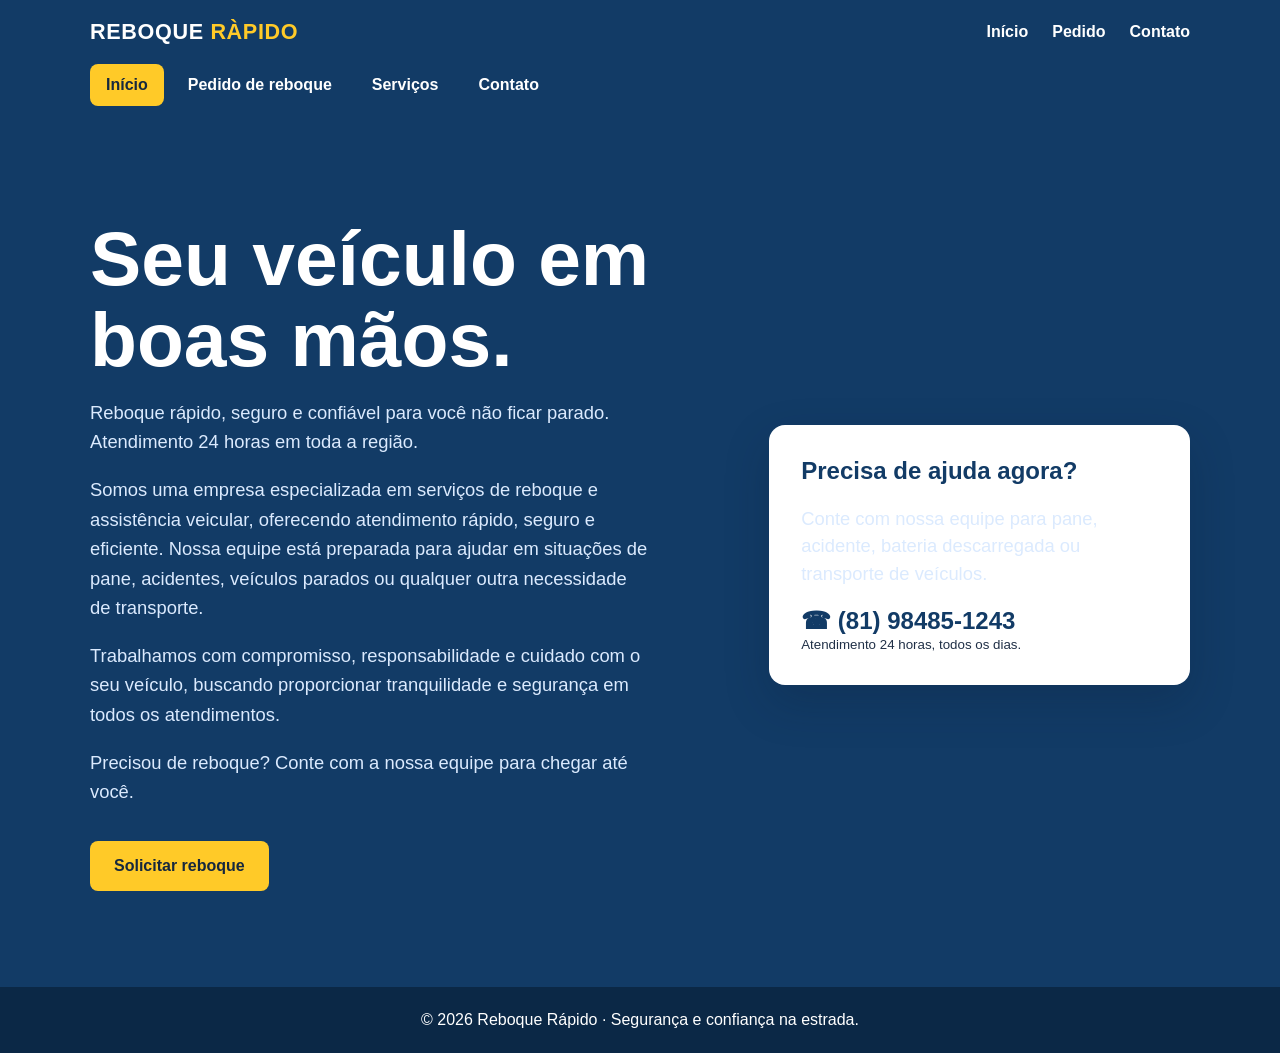
==== site/index.html @ a9a4203c "Add files via upload" ====
<!DOCTYPE html>
<html lang="pt-BR">
<head>
	<meta charset="UTF-8">
	<meta name="viewport" content="width=device-width, initial-scale=1.0">
	<meta name="description" content="Reboque rápido e seguro 24 horas.">
	<title>Reboque Rápido | Assistência 24 horas</title>
	<style>
		:root { --blue: #123b66; --yellow: #ffca28; --light: #f5f8fc; --text: #203047; }
		* { box-sizing: border-box; }
		html { scroll-behavior: smooth; }
		body { margin: 0; font-family: Arial, sans-serif; color: var(--text); background: var(--light); }
		header { background: var(--blue); color: white; }
		nav { width: min(1100px, 92%); margin: auto; display: flex; align-items: center; justify-content: space-between; padding: 1.2rem 0; }
		.logo { font-size: 1.35rem; font-weight: 800; letter-spacing: .03em; }
		.logo span { color: var(--yellow); }
		nav a { color: white; text-decoration: none; margin-left: 1.5rem; font-weight: bold; }
		.tabs { width: min(1100px, 92%); margin: auto; display: flex; gap: .5rem; flex-wrap: wrap; padding-bottom: 1rem; }
		.tab { border: 0; padding: .75rem 1rem; border-radius: 8px; background: transparent; color: white; font: inherit; font-weight: bold; cursor: pointer; }
		.tab:hover, .tab.active { background: var(--yellow); color: #16283e; }
		.hero { width: min(1100px, 92%); margin: auto; display: grid; grid-template-columns: 1.2fr .8fr; gap: 3rem; align-items: center; padding: 6rem 0; }
		.hero h1 { margin: 0 0 1rem; font-size: clamp(2.5rem, 6vw, 4.8rem); line-height: 1.05; }
		.hero p { font-size: 1.15rem; line-height: 1.6; max-width: 560px; color: #dbeafe; }
		.button { display: inline-block; margin-top: 1rem; padding: 1rem 1.5rem; border-radius: 8px; background: var(--yellow); color: #16283e; font-weight: bold; text-decoration: none; }
		.card { padding: 2rem; border-radius: 16px; background: white; color: var(--text); box-shadow: 0 18px 45px #071d3338; }
		.card h2 { margin-top: 0; color: var(--blue); }
		.card p { line-height: 1.5; }
		.phone { display: block; margin-top: 1.2rem; color: var(--blue); font-size: 1.5rem; font-weight: bold; text-decoration: none; }
		section { width: min(1100px, 92%); margin: auto; padding: 4rem 0; text-align: center; }
		section h2 { color: var(--blue); font-size: 2rem; }
		.services { display: grid; grid-template-columns: repeat(3, 1fr); gap: 1.2rem; margin-top: 2rem; }
		.service { padding: 1.5rem; border-radius: 12px; background: white; box-shadow: 0 8px 25px #1e3a8a12; }
		.service strong { display: block; margin-bottom: .6rem; color: var(--blue); font-size: 1.1rem; }
		.tab-panel { display: none; }
		.tab-panel.active { display: block; }
		.form-card { max-width: 700px; margin: auto; padding: 2rem; border-radius: 16px; background: white; box-shadow: 0 8px 25px #1e3a8a12; text-align: left; }
		.form-card h2 { margin-top: 0; }
		.form-grid { display: grid; grid-template-columns: 1fr 1fr; gap: 1rem; }
		.form-group { display: flex; flex-direction: column; gap: .4rem; margin-bottom: 1rem; }
		.form-group.full { grid-column: 1 / -1; }
		.form-group input, .form-group select, .form-group textarea { width: 100%; padding: .8rem; border: 1px solid #cbd5e1; border-radius: 7px; font: inherit; }
		.form-group textarea { min-height: 100px; resize: vertical; }
		.submit { border: 0; cursor: pointer; font-size: 1rem; }
		.contact-info { line-height: 1.8; }
		footer { padding: 1.5rem; text-align: center; color: white; background: #0b2846; }
		@media (max-width: 700px) { nav a { display: none; } .hero { grid-template-columns: 1fr; padding: 4rem 0; } .services { grid-template-columns: 1fr; } .form-grid { grid-template-columns: 1fr; } .form-group.full { grid-column: auto; } }
	</style>
</head>
<body>
	<header>
		<nav>
			<div class="logo">REBOQUE <span>RÀPIDO</span></div>
			<div><a href="#inicio">Início</a><a href="#pedido">Pedido</a><a href="#contato">Contato</a></div>
		</nav>
		<div class="tabs" role="tablist" aria-label="Navegação principal">
			<button class="tab active" role="tab" aria-selected="true" data-tab="inicio">Início</button>
			<button class="tab" role="tab" aria-selected="false" data-tab="pedido">Pedido de reboque</button>
			<button class="tab" role="tab" aria-selected="false" data-tab="servicos">Serviços</button>
			<button class="tab" role="tab" aria-selected="false" data-tab="contato">Contato</button>
		</div>
		<div class="hero">
			<div id="inicio">
				<h1>Seu veículo em boas mãos.</h1>
				<p>Reboque rápido, seguro e confiável para você não ficar parado. Atendimento 24 horas em toda a região.</p>
				<p>Somos uma empresa especializada em serviços de reboque e assistência veicular, oferecendo atendimento rápido, seguro e eficiente. Nossa equipe está preparada para ajudar em situações de pane, acidentes, veículos parados ou qualquer outra necessidade de transporte.</p>
				<p>Trabalhamos com compromisso, responsabilidade e cuidado com o seu veículo, buscando proporcionar tranquilidade e segurança em todos os atendimentos.</p>
				<p>Precisou de reboque? Conte com a nossa equipe para chegar até você.</p>
				<a class="button" href="tel:+5581984851243">Solicitar reboque</a>
			</div>
			<div class="card" id="contato">
				<h2>Precisa de ajuda agora?</h2>
				<p>Conte com nossa equipe para pane, acidente, bateria descarregada ou transporte de veículos.</p>
				<a class="phone" href="tel:+5581984851243">☎ (81) 98485-1243</a>
				<small>Atendimento 24 horas, todos os dias.</small>
			</div>
		</div>
	</header>
	<main>
		<section class="tab-panel" id="pedido">
			<div class="form-card">
				<h2>Solicite seu reboque</h2>
				<form onsubmit="event.preventDefault(); alert('Pedido enviado! Entraremos em contato em breve.');">
					<div class="form-grid">
						<label class="form-group">Nome<input type="text" required placeholder="Seu nome"></label>
						<label class="form-group">Telefone<input type="tel" required placeholder="(81) 99999-9999"></label>
						<label class="form-group">Tipo de atendimento<select required><option value="">Selecione</option><option>Pane mecânica</option><option>Acidente</option><option>Bateria descarregada</option><option>Transporte de veículo</option></select></label>
						<label class="form-group">Localização<input type="text" required placeholder="Endereço ou ponto de referência"></label>
						<label class="form-group full">Observações<textarea placeholder="Como podemos ajudar?"></textarea></label>
					</div>
					<button class="button submit" type="submit">Enviar pedido</button>
				</form>
			</div>
		</section>
		<section class="tab-panel" id="servicos">
			<h2>Por que escolher a Reboque Rápido?</h2>
			<div class="services">
				<div class="service"><strong>⚡ Atendimento rápido</strong>Chegamos até você com agilidade.</div>
				<div class="service"><strong>🛡️ Transporte seguro</strong>Equipamentos adequados e profissionais treinados.</div>
				<div class="service"><strong>🕐 24 horas</strong>Suporte quando você mais precisar.</div>
			</div>
		</section>
		<section class="tab-panel" id="contato">
			<div class="form-card contact-info">
				<h2>Entre em contato</h2>
				<p>Estamos disponíveis 24 horas por dia, todos os dias.</p>
				<p><strong>Telefone:</strong> <a class="phone" href="tel:+5581984851243">(81) 98485-1243</a></p>
				<p><strong>E-mail:</strong> contato@reboquerapido.com.br</p>
			</div>
		</section>
	</main>
	<script>
		document.querySelectorAll('.tab').forEach(function (tab) {
			tab.addEventListener('click', function () {
				document.querySelectorAll('.tab, .tab-panel').forEach(function (item) { item.classList.remove('active'); });
				document.querySelectorAll('.tab').forEach(function (item) { item.setAttribute('aria-selected', 'false'); });
				tab.classList.add('active');
				tab.setAttribute('aria-selected', 'true');
				document.getElementById(tab.dataset.tab).classList.add('active');
			});
		});
	</script>
	<footer>© 2026 Reboque Rápido · Segurança e confiança na estrada.</footer>
</body>
</html>
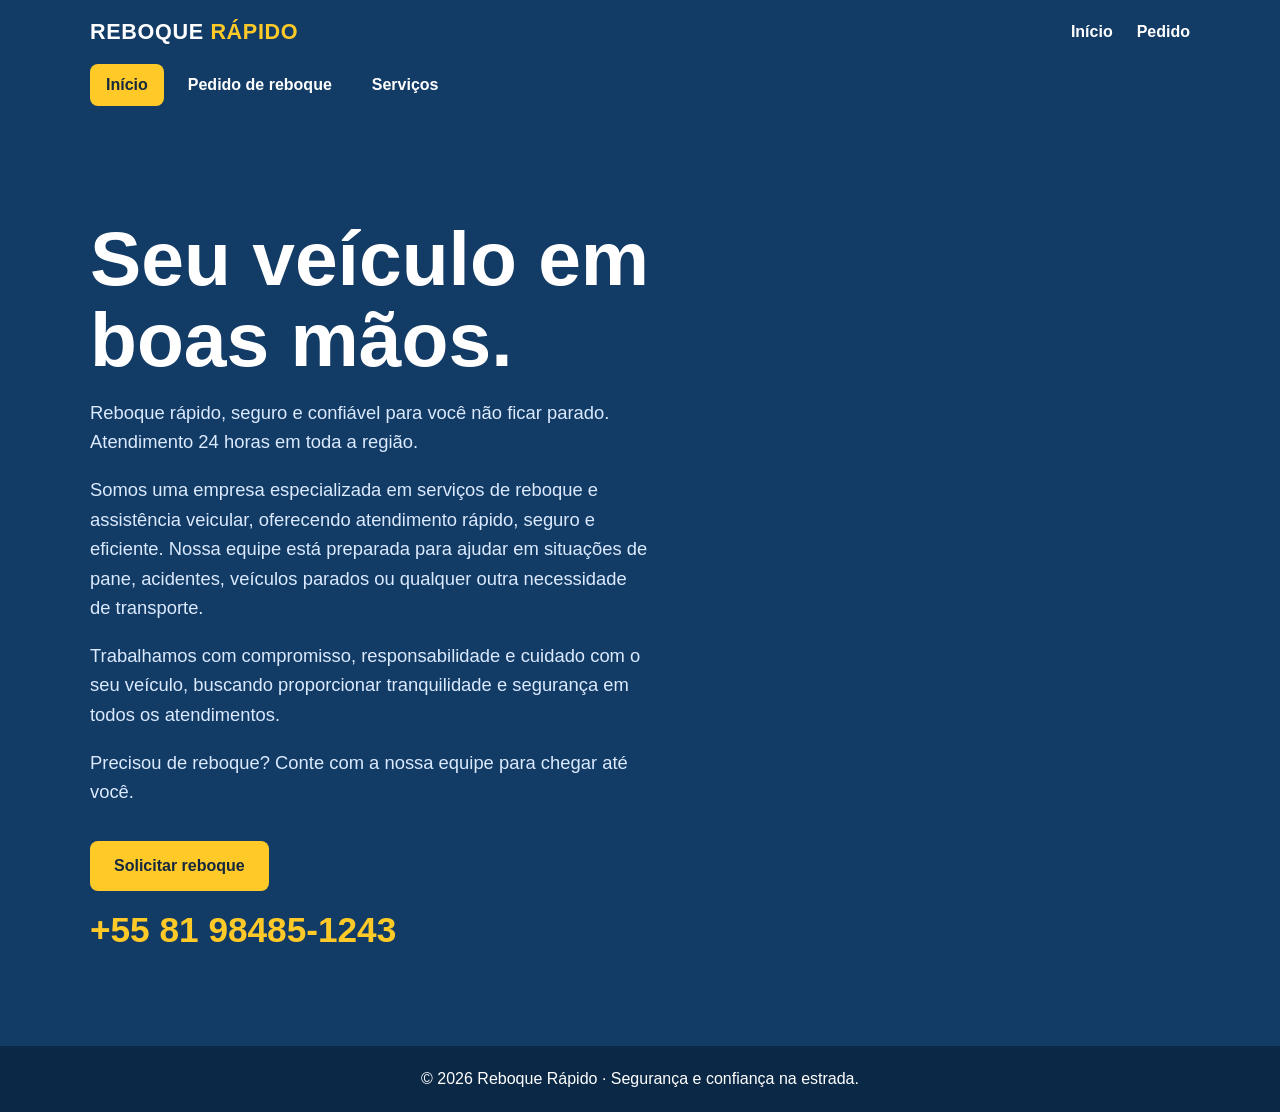
==== commit f498c3ee: "Refactor index.html with form enhancements and geolocation Updated the HTML structure and improved t" ====
--- a/site/index.html
+++ b/site/index.html
@@ -25,7 +25,7 @@
 		.card { padding: 2rem; border-radius: 16px; background: white; color: var(--text); box-shadow: 0 18px 45px #071d3338; }
 		.card h2 { margin-top: 0; color: var(--blue); }
 		.card p { line-height: 1.5; }
-		.phone { display: block; margin-top: 1.2rem; color: var(--blue); font-size: 1.5rem; font-weight: bold; text-decoration: none; }
+		.phone { display: block; margin-top: 1.2rem; color: var(--yellow); font-size: 2.2rem; font-weight: bold; text-decoration: none; }
 		section { width: min(1100px, 92%); margin: auto; padding: 4rem 0; text-align: center; }
 		section h2 { color: var(--blue); font-size: 2rem; }
 		.services { display: grid; grid-template-columns: repeat(3, 1fr); gap: 1.2rem; margin-top: 2rem; }
@@ -49,14 +49,13 @@
 <body>
 	<header>
 		<nav>
-			<div class="logo">REBOQUE <span>RÀPIDO</span></div>
-			<div><a href="#inicio">Início</a><a href="#pedido">Pedido</a><a href="#contato">Contato</a></div>
+			<div class="logo">REBOQUE <span>RÁPIDO</span></div>
+			<div><a href="#inicio">Início</a><a href="#pedido">Pedido</a></div>
 		</nav>
 		<div class="tabs" role="tablist" aria-label="Navegação principal">
 			<button class="tab active" role="tab" aria-selected="true" data-tab="inicio">Início</button>
 			<button class="tab" role="tab" aria-selected="false" data-tab="pedido">Pedido de reboque</button>
 			<button class="tab" role="tab" aria-selected="false" data-tab="servicos">Serviços</button>
-			<button class="tab" role="tab" aria-selected="false" data-tab="contato">Contato</button>
 		</div>
 		<div class="hero">
 			<div id="inicio">
@@ -65,13 +64,8 @@
 				<p>Somos uma empresa especializada em serviços de reboque e assistência veicular, oferecendo atendimento rápido, seguro e eficiente. Nossa equipe está preparada para ajudar em situações de pane, acidentes, veículos parados ou qualquer outra necessidade de transporte.</p>
 				<p>Trabalhamos com compromisso, responsabilidade e cuidado com o seu veículo, buscando proporcionar tranquilidade e segurança em todos os atendimentos.</p>
 				<p>Precisou de reboque? Conte com a nossa equipe para chegar até você.</p>
-				<a class="button" href="tel:+5581984851243">Solicitar reboque</a>
-			</div>
-			<div class="card" id="contato">
-				<h2>Precisa de ajuda agora?</h2>
-				<p>Conte com nossa equipe para pane, acidente, bateria descarregada ou transporte de veículos.</p>
-				<a class="phone" href="tel:+5581984851243">☎ (81) 98485-1243</a>
-				<small>Atendimento 24 horas, todos os dias.</small>
+				<a class="button" href="#pedido" onclick="document.querySelector('[data-tab=&quot;pedido&quot;]').click();">Solicitar reboque</a>
+				<a class="phone" href="tel:+5581984851243">+55 81 98485-1243</a>
 			</div>
 		</div>
 	</header>
@@ -79,12 +73,15 @@
 		<section class="tab-panel" id="pedido">
 			<div class="form-card">
 				<h2>Solicite seu reboque</h2>
-				<form onsubmit="event.preventDefault(); alert('Pedido enviado! Entraremos em contato em breve.');">
+				<form onsubmit="event.preventDefault(); var dados = new FormData(this); var assunto = encodeURIComponent('Novo pedido de reboque - ' + dados.get('Nome')); var corpo = encodeURIComponent('Nome: ' + dados.get('Nome') + '\nTelefone: ' + dados.get('Telefone') + '\nTipo de atendimento: ' + dados.get('Tipo de atendimento') + '\nLocalização: ' + dados.get('Localização') + '\nObservações: ' + (dados.get('Observações') || 'Não informado')); window.location.href = 'mailto:brodgemmvj@gmail.com?subject=' + assunto + '&body=' + corpo;">
 					<div class="form-grid">
 						<label class="form-group">Nome<input type="text" required placeholder="Seu nome"></label>
 						<label class="form-group">Telefone<input type="tel" required placeholder="(81) 99999-9999"></label>
 						<label class="form-group">Tipo de atendimento<select required><option value="">Selecione</option><option>Pane mecânica</option><option>Acidente</option><option>Bateria descarregada</option><option>Transporte de veículo</option></select></label>
-						<label class="form-group">Localização<input type="text" required placeholder="Endereço ou ponto de referência"></label>
+						<label class="form-group">Localização
+							<input id="localizacao" type="text" required placeholder="Clique para informar sua localização" readonly>
+							<button class="button location-button" type="button" id="usar-localizacao">Usar minha localização no Google Maps</button>
+						</label>
 						<label class="form-group full">Observações<textarea placeholder="Como podemos ajudar?"></textarea></label>
 					</div>
 					<button class="button submit" type="submit">Enviar pedido</button>
@@ -98,14 +95,7 @@
 				<div class="service"><strong>🛡️ Transporte seguro</strong>Equipamentos adequados e profissionais treinados.</div>
 				<div class="service"><strong>🕐 24 horas</strong>Suporte quando você mais precisar.</div>
 			</div>
-		</section>
-		<section class="tab-panel" id="contato">
-			<div class="form-card contact-info">
-				<h2>Entre em contato</h2>
-				<p>Estamos disponíveis 24 horas por dia, todos os dias.</p>
-				<p><strong>Telefone:</strong> <a class="phone" href="tel:+5581984851243">(81) 98485-1243</a></p>
-				<p><strong>E-mail:</strong> contato@reboquerapido.com.br</p>
-			</div>
+			<a class="button" href="#pedido" onclick="document.querySelector('[data-tab=\"pedido\"]').click();">Solicitar reboque</a>
 		</section>
 	</main>
 	<script>
@@ -118,6 +108,22 @@
 				document.getElementById(tab.dataset.tab).classList.add('active');
 			});
 		});
+
+		document.getElementById('usar-localizacao').addEventListener('click', function () {
+			var campo = document.getElementById('localizacao');
+			if (!navigator.geolocation) {
+				alert('Seu navegador não oferece suporte à localização.');
+				return;
+			}
+			navigator.geolocation.getCurrentPosition(function (posicao) {
+				var latitude = posicao.coords.latitude;
+				var longitude = posicao.coords.longitude;
+				campo.value = latitude + ', ' + longitude;
+				window.open('https://www.google.com/maps/search/?api=1&query=' + latitude + ',' + longitude, '_blank', 'noopener');
+			}, function () {
+				alert('Não foi possível obter sua localização. Permita o acesso à localização e tente novamente.');
+			}, { enableHighAccuracy: true, timeout: 10000 });
+		});
 	</script>
 	<footer>© 2026 Reboque Rápido · Segurança e confiança na estrada.</footer>
 </body>
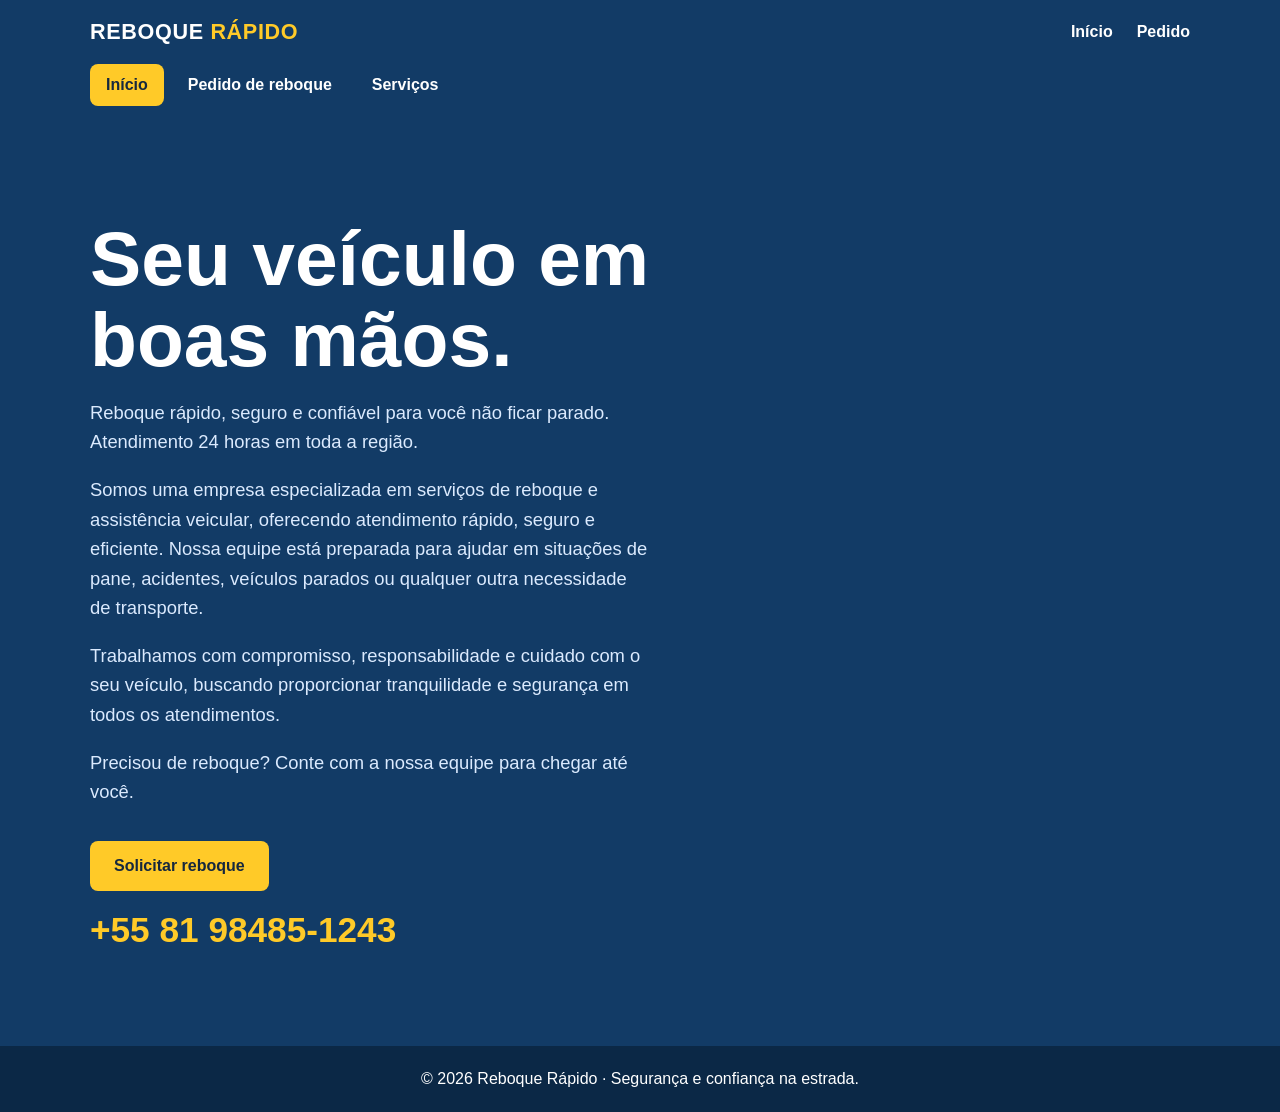
==== commit 6709b687: "Add files via upload" ====
--- a/site/index.html
+++ b/site/index.html
@@ -10,6 +10,8 @@
 		* { box-sizing: border-box; }
 		html { scroll-behavior: smooth; }
 		body { margin: 0; font-family: Arial, sans-serif; color: var(--text); background: var(--light); }
+		body { animation: pageFadeIn .5s ease both; }
+		@keyframes pageFadeIn { from { opacity: 0; } to { opacity: 1; } }
 		header { background: var(--blue); color: white; }
 		nav { width: min(1100px, 92%); margin: auto; display: flex; align-items: center; justify-content: space-between; padding: 1.2rem 0; }
 		.logo { font-size: 1.35rem; font-weight: 800; letter-spacing: .03em; }
@@ -31,8 +33,19 @@
 		.services { display: grid; grid-template-columns: repeat(3, 1fr); gap: 1.2rem; margin-top: 2rem; }
 		.service { padding: 1.5rem; border-radius: 12px; background: white; box-shadow: 0 8px 25px #1e3a8a12; }
 		.service strong { display: block; margin-bottom: .6rem; color: var(--blue); font-size: 1.1rem; }
-		.tab-panel { display: none; }
-		.tab-panel.active { display: block; }
+		.services-image { display: block; width: 100%; max-width: 900px; height: auto; margin: 1.5rem auto 0; border-radius: 16px; box-shadow: 0 8px 25px #1e3a8a22; }
+		.services-gallery { display: grid; grid-template-columns: repeat(3, 1fr); gap: 1rem; max-width: 900px; margin: 1.5rem auto 0; }
+		.services-gallery .services-image { width: 100%; height: 210px; margin: 0; object-fit: cover; transition: transform .2s ease, box-shadow .2s ease; }
+		.services-gallery .services-image:hover { transform: translateY(-4px); box-shadow: 0 12px 28px #1e3a8a35; }
+		.services-gallery .services-image { cursor: zoom-in; }
+		.image-modal { width: min(92vw, 1100px); max-width: none; padding: 1rem; border: 0; border-radius: 12px; background: #fff; box-shadow: 0 18px 60px #071d3399; }
+		.image-modal::backdrop { background: #071d33cc; }
+		.image-modal img { display: block; width: 100%; max-height: 80vh; object-fit: contain; }
+		.image-modal-close { display: block; margin-left: auto; border: 0; padding: .25rem .65rem; background: transparent; color: var(--blue); font-size: 1.8rem; line-height: 1; cursor: pointer; }
+		.tab-panel { display: none; opacity: 1; transition: opacity .2s ease; }
+		.tab-panel.active { display: block; animation: panelReveal .35s ease both; }
+		.tab-panel.active.visible { opacity: 1; }
+		@keyframes panelReveal { from { opacity: 0; transform: translateY(12px); } to { opacity: 1; transform: translateY(0); } }
 		.form-card { max-width: 700px; margin: auto; padding: 2rem; border-radius: 16px; background: white; box-shadow: 0 8px 25px #1e3a8a12; text-align: left; }
 		.form-card h2 { margin-top: 0; }
 		.form-grid { display: grid; grid-template-columns: 1fr 1fr; gap: 1rem; }
@@ -43,14 +56,14 @@
 		.submit { border: 0; cursor: pointer; font-size: 1rem; }
 		.contact-info { line-height: 1.8; }
 		footer { padding: 1.5rem; text-align: center; color: white; background: #0b2846; }
-		@media (max-width: 700px) { nav a { display: none; } .hero { grid-template-columns: 1fr; padding: 4rem 0; } .services { grid-template-columns: 1fr; } .form-grid { grid-template-columns: 1fr; } .form-group.full { grid-column: auto; } }
+		@media (max-width: 700px) { nav a { display: none; } .hero { grid-template-columns: 1fr; padding: 4rem 0; } .services { grid-template-columns: 1fr; } .services-gallery { grid-template-columns: 1fr; } .services-gallery .services-image { height: 230px; } .form-grid { grid-template-columns: 1fr; } .form-group.full { grid-column: auto; } }
 	</style>
 </head>
 <body>
 	<header>
 		<nav>
 			<div class="logo">REBOQUE <span>RÁPIDO</span></div>
-			<div><a href="#inicio">Início</a><a href="#pedido">Pedido</a></div>
+			<div><a href="#inicio" data-tab-link="inicio">Início</a><a href="#pedido" data-tab-link="pedido">Pedido</a></div>
 		</nav>
 		<div class="tabs" role="tablist" aria-label="Navegação principal">
 			<button class="tab active" role="tab" aria-selected="true" data-tab="inicio">Início</button>
@@ -58,72 +71,127 @@
 			<button class="tab" role="tab" aria-selected="false" data-tab="servicos">Serviços</button>
 		</div>
 		<div class="hero">
-			<div id="inicio">
+			<div class="tab-panel active visible" id="inicio" role="tabpanel">
 				<h1>Seu veículo em boas mãos.</h1>
 				<p>Reboque rápido, seguro e confiável para você não ficar parado. Atendimento 24 horas em toda a região.</p>
 				<p>Somos uma empresa especializada em serviços de reboque e assistência veicular, oferecendo atendimento rápido, seguro e eficiente. Nossa equipe está preparada para ajudar em situações de pane, acidentes, veículos parados ou qualquer outra necessidade de transporte.</p>
 				<p>Trabalhamos com compromisso, responsabilidade e cuidado com o seu veículo, buscando proporcionar tranquilidade e segurança em todos os atendimentos.</p>
 				<p>Precisou de reboque? Conte com a nossa equipe para chegar até você.</p>
-				<a class="button" href="#pedido" onclick="document.querySelector('[data-tab=&quot;pedido&quot;]').click();">Solicitar reboque</a>
+				<a class="button" href="#pedido" onclick="document.querySelector('[data-tab=&quot;pedido&quot;]').click(); document.getElementById('pedido').scrollIntoView({ behavior: 'smooth', block: 'start' });">Solicitar reboque</a>
 				<a class="phone" href="tel:+5581984851243">+55 81 98485-1243</a>
 			</div>
 		</div>
 	</header>
 	<main>
-		<section class="tab-panel" id="pedido">
+		<section class="tab-panel" id="pedido" role="tabpanel">
 			<div class="form-card">
 				<h2>Solicite seu reboque</h2>
 				<form onsubmit="event.preventDefault(); var dados = new FormData(this); var assunto = encodeURIComponent('Novo pedido de reboque - ' + dados.get('Nome')); var corpo = encodeURIComponent('Nome: ' + dados.get('Nome') + '\nTelefone: ' + dados.get('Telefone') + '\nTipo de atendimento: ' + dados.get('Tipo de atendimento') + '\nLocalização: ' + dados.get('Localização') + '\nObservações: ' + (dados.get('Observações') || 'Não informado')); window.location.href = 'mailto:brodgemmvj@gmail.com?subject=' + assunto + '&body=' + corpo;">
 					<div class="form-grid">
-						<label class="form-group">Nome<input type="text" required placeholder="Seu nome"></label>
-						<label class="form-group">Telefone<input type="tel" required placeholder="(81) 99999-9999"></label>
-						<label class="form-group">Tipo de atendimento<select required><option value="">Selecione</option><option>Pane mecânica</option><option>Acidente</option><option>Bateria descarregada</option><option>Transporte de veículo</option></select></label>
+						<label class="form-group">Nome<input name="Nome" type="text" required placeholder="Seu nome"></label>
+						<label class="form-group">Telefone<input name="Telefone" type="tel" required placeholder="(81) 99999-9999"></label>
+						<label class="form-group">Tipo de atendimento<select name="Tipo de atendimento" required><option value="">Selecione</option><option>Pane mecânica</option><option>Acidente</option><option>Bateria descarregada</option><option>Transporte de veículo</option></select></label>
 						<label class="form-group">Localização
-							<input id="localizacao" type="text" required placeholder="Clique para informar sua localização" readonly>
+							<input id="localizacao" name="Localização" type="text" required placeholder="Informe sua localização ou use o botão">
 							<button class="button location-button" type="button" id="usar-localizacao">Usar minha localização no Google Maps</button>
 						</label>
-						<label class="form-group full">Observações<textarea placeholder="Como podemos ajudar?"></textarea></label>
+						<label class="form-group full">Observações<textarea name="Observações" placeholder="Como podemos ajudar?"></textarea></label>
 					</div>
 					<button class="button submit" type="submit">Enviar pedido</button>
 				</form>
 			</div>
 		</section>
-		<section class="tab-panel" id="servicos">
+		<section class="tab-panel" id="servicos" role="tabpanel">
 			<h2>Por que escolher a Reboque Rápido?</h2>
+			<div class="services-gallery" aria-label="Galeria de serviços de reboque">
+				<img class="services-image" src="reboque.jpg" alt="Reboque transportando um veículo na estrada" tabindex="0" role="button">
+				<img class="services-image" src="reboque_2.jpg" alt="Caminhão-guincho transportando um carro em uma estrada" tabindex="0" role="button">
+				<img class="services-image" src="reboque_3.jpg" alt="Caminhão-guincho transportando um carro em uma avenida" tabindex="0" role="button">
+				<img class="services-image" src="reboque_4.jpg" alt="Caminhão-guincho transportando um carro ao pôr do sol" tabindex="0" role="button">
+				<img class="services-image" src="reboque_5.jpg" alt="Profissional prendendo o veículo no caminhão-guincho" tabindex="0" role="button">
+				<img class="services-image" src="reboque_6.jpg" alt="Caminhão-guincho transportando um veículo na estrada" tabindex="0" role="button">
+			</div>
 			<div class="services">
 				<div class="service"><strong>⚡ Atendimento rápido</strong>Chegamos até você com agilidade.</div>
 				<div class="service"><strong>🛡️ Transporte seguro</strong>Equipamentos adequados e profissionais treinados.</div>
 				<div class="service"><strong>🕐 24 horas</strong>Suporte quando você mais precisar.</div>
 			</div>
-			<a class="button" href="#pedido" onclick="document.querySelector('[data-tab=\"pedido\"]').click();">Solicitar reboque</a>
 		</section>
+		<dialog class="image-modal" id="image-modal" aria-label="Imagem ampliada">
+			<button class="image-modal-close" type="button" aria-label="Fechar imagem ampliada">&times;</button>
+			<img src="" alt="">
+		</dialog>
 	</main>
 	<script>
-		document.querySelectorAll('.tab').forEach(function (tab) {
-			tab.addEventListener('click', function () {
-				document.querySelectorAll('.tab, .tab-panel').forEach(function (item) { item.classList.remove('active'); });
-				document.querySelectorAll('.tab').forEach(function (item) { item.setAttribute('aria-selected', 'false'); });
-				tab.classList.add('active');
-				tab.setAttribute('aria-selected', 'true');
-				document.getElementById(tab.dataset.tab).classList.add('active');
+		(function () {
+			var abas = document.querySelectorAll('.tab');
+			var paineis = document.querySelectorAll('.tab-panel');
+
+			function abrirAba(id) {
+				var aba = document.querySelector('.tab[data-tab="' + id + '"]');
+				var painel = document.getElementById(id);
+				if (!aba || !painel) return;
+
+				abas.forEach(function (item) {
+					var ativa = item === aba;
+					item.classList.toggle('active', ativa);
+					item.setAttribute('aria-selected', String(ativa));
+				});
+				paineis.forEach(function (item) {
+					item.classList.toggle('active', item === painel);
+					item.classList.toggle('visible', item === painel);
+				});
+			}
+
+			abas.forEach(function (aba) {
+				aba.addEventListener('click', function () { abrirAba(aba.dataset.tab); });
 			});
-		});
+			document.querySelectorAll('[data-tab-link]').forEach(function (link) {
+				link.addEventListener('click', function (event) {
+					event.preventDefault();
+					abrirAba(link.dataset.tabLink);
+				});
+			});
 
-		document.getElementById('usar-localizacao').addEventListener('click', function () {
-			var campo = document.getElementById('localizacao');
-			if (!navigator.geolocation) {
-				alert('Seu navegador não oferece suporte à localização.');
-				return;
-			}
-			navigator.geolocation.getCurrentPosition(function (posicao) {
-				var latitude = posicao.coords.latitude;
-				var longitude = posicao.coords.longitude;
-				campo.value = latitude + ', ' + longitude;
-				window.open('https://www.google.com/maps/search/?api=1&query=' + latitude + ',' + longitude, '_blank', 'noopener');
-			}, function () {
-				alert('Não foi possível obter sua localização. Permita o acesso à localização e tente novamente.');
-			}, { enableHighAccuracy: true, timeout: 10000 });
-		});
+			document.getElementById('usar-localizacao').addEventListener('click', function () {
+				var campo = document.getElementById('localizacao');
+				if (!navigator.geolocation) {
+					alert('Seu navegador não oferece suporte à localização.');
+					return;
+				}
+				navigator.geolocation.getCurrentPosition(function (posicao) {
+					var latitude = posicao.coords.latitude;
+					var longitude = posicao.coords.longitude;
+					campo.value = latitude + ', ' + longitude;
+					window.open('https://www.google.com/maps/search/?api=1&query=' + latitude + ',' + longitude, '_blank', 'noopener');
+				}, function () {
+					alert('Não foi possível obter sua localização. Permita o acesso e tente novamente.');
+				}, { enableHighAccuracy: true, timeout: 10000 });
+			});
+
+				var modal = document.getElementById('image-modal');
+				var modalImage = modal.querySelector('img');
+				var modalClose = modal.querySelector('.image-modal-close');
+				document.querySelectorAll('.services-gallery .services-image').forEach(function (imagem) {
+					function ampliarImagem() {
+						modalImage.src = imagem.src;
+						modalImage.alt = imagem.alt;
+						modal.showModal();
+					}
+					imagem.addEventListener('click', ampliarImagem);
+					imagem.addEventListener('keydown', function (event) {
+						if (event.key === 'Enter' || event.key === ' ') {
+							event.preventDefault();
+							ampliarImagem();
+						}
+					});
+				});
+				modalClose.addEventListener('click', function () { modal.close(); });
+				modal.addEventListener('click', function (event) {
+					if (event.target === modal) modal.close();
+				});
+		})();
+
 	</script>
 	<footer>© 2026 Reboque Rápido · Segurança e confiança na estrada.</footer>
 </body>
